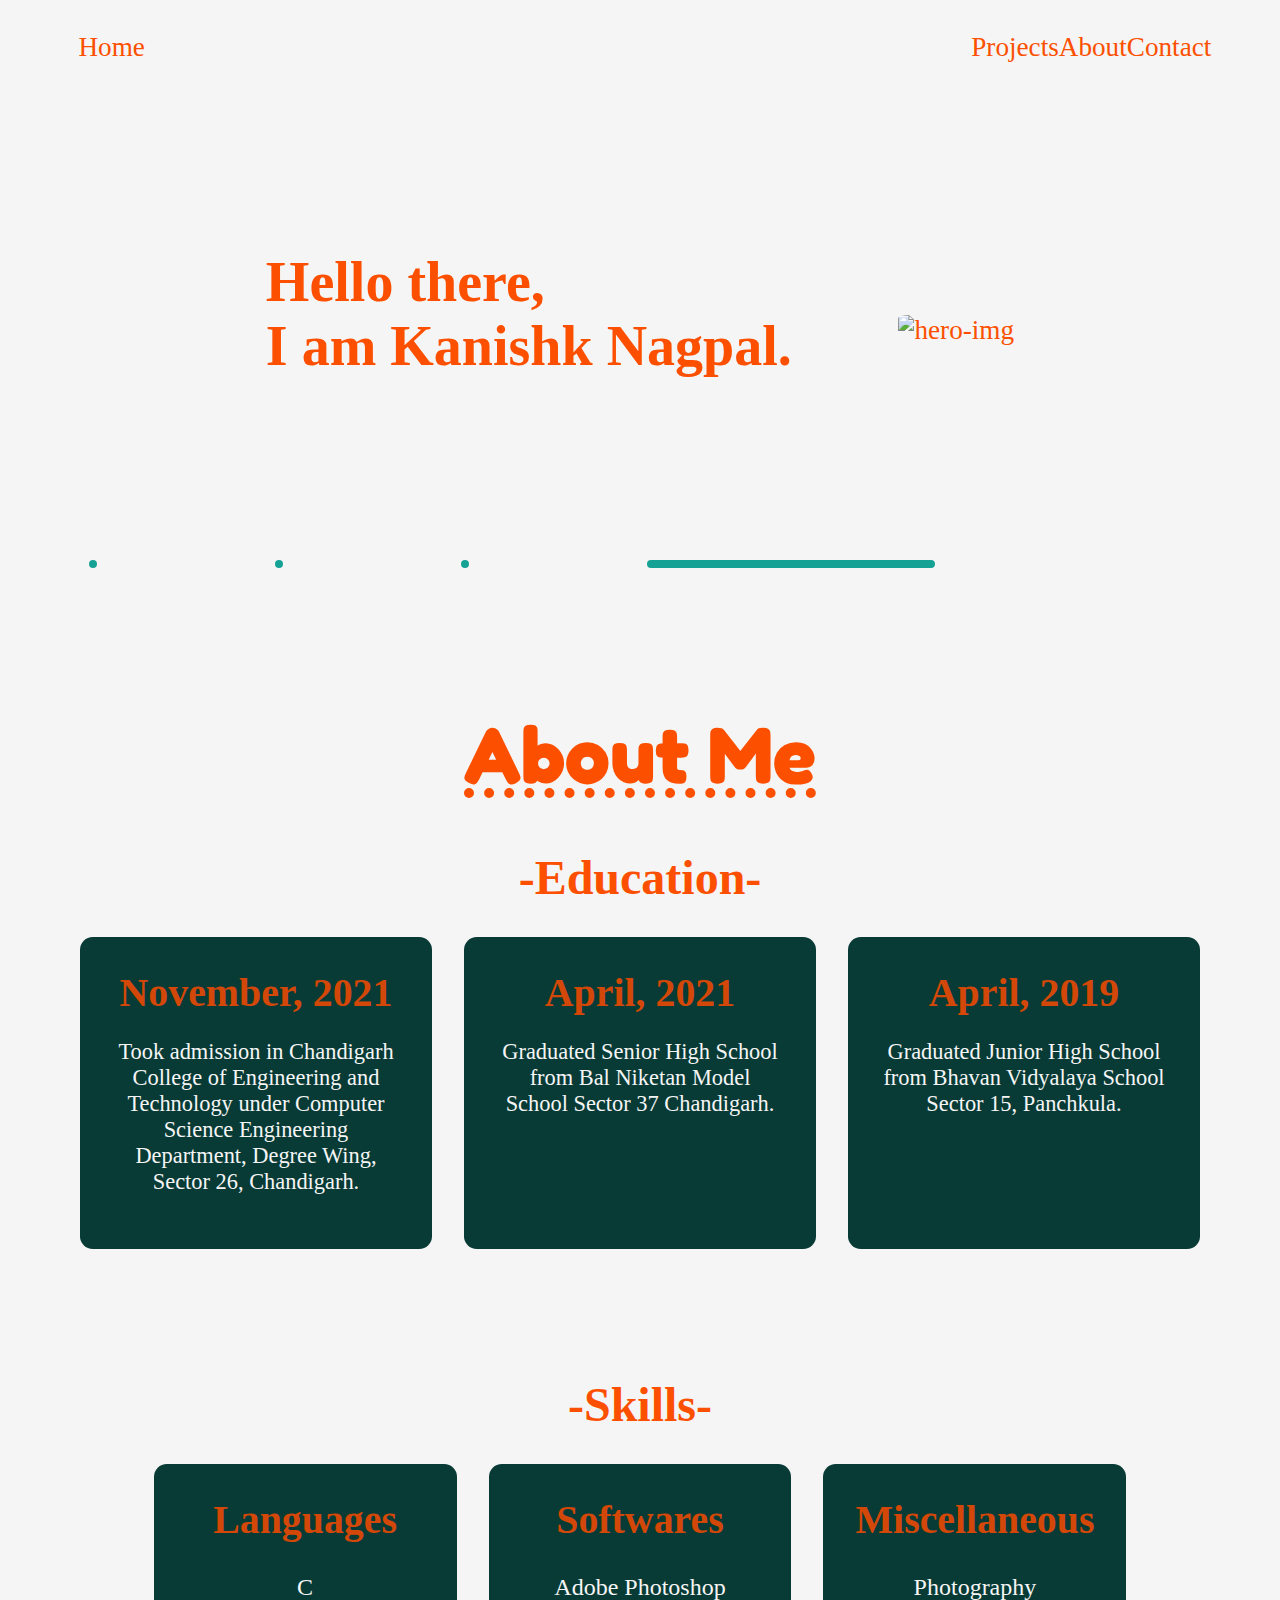
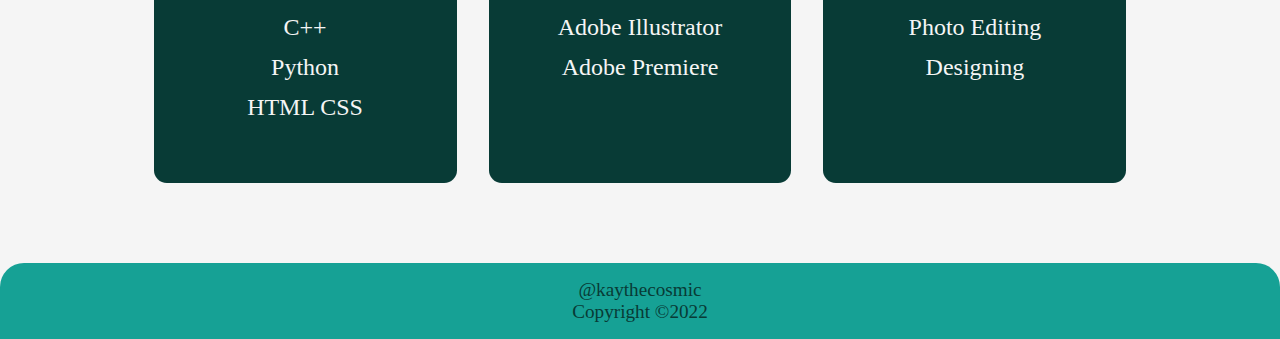
==== index.html @ 4a109745 "Aded an icon to the Tab" ====
<!DOCTYPE html>

<html>

<head>
    <meta charset="utf-8">
    <title>Home - Kanishk Nagpal</title>
    <link rel="stylesheet" href="CSS\style.css">
    <link rel="shortcut icon" type="x-icon" href="Media\iconIMG-01.png">

</head>

<body>
    <div class="wrapper">
        <header>
            <nav class="navbar">
                <div class="nav-header">
                    <a href="index.html" class="LogoName">Home</a>
                </div>
                <div class="nav-links">
                    <a href="https://github.com/kaythecosmic/cpp_projects" target="_blank" class="nav-link">Projects</a>
                    <a href="#nameSection" class="nav-link">About</a>
                    <a href="contact.html" target="_blank" class="nav-link">Contact</a>
                </div>
            </nav>
        </header>

        <main class="main-page">
            <div class="hero">
                <div class="hero-text hero-part">
                    <h2>Hello there,</h2>
                    <h1>I am Kanishk Nagpal.</h1>
                </div>

                <div class="hero-img hero-part">
                    <img src="../Media/Kanishk-1.jpg" alt="hero-img" class="hero-image">
                </div>
            </div>
            <br>
            <div class="divider">
                <hr class="div-hr-1">
                <hr class="div-hr-1">
                <hr class="div-hr-1">
                <hr class="div-hr-2">
            </div>

            <br><br><br><br>
            <section class="about">
                <div class="about-header">
                    <span>
                        <h1><a name="nameSection">About Me</a></h1>
                    </span>
                </div>

                <div class="skills about-section">
                    <h2 class="about-subhead">-Education-</h2>
                    <section class="edu-wrapper">

                        <div class="edu">
                            <h5>November, 2021</h5>
                            <p>Took admission in Chandigarh College of Engineering and Technology under Computer Science
                                Engineering Department, Degree Wing, Sector 26, Chandigarh. </p>
                        </div>


                        <div class="edu">
                            <h5>April, 2021</h5>
                            <p>Graduated Senior High School from Bal Niketan Model School Sector 37 Chandigarh. </p>
                        </div>



                        <div class="edu">
                            <h5>April, 2019</h5>
                            <p>Graduated Junior High School from Bhavan Vidyalaya School Sector 15, Panchkula.</p>
                        </div>


                    </section>
                </div>

                <div class="skills about-section">
                    <h2 class="about-subhead">-Skills-</h2>
                    <section class="skill-wrapper">

                        <div class="skill">
                            <h5>Languages</h5>
                            <ul>
                                <li>C
                                <li>C++
                                <li>Python
                                <li>HTML CSS
                            </ul>
                        </div>



                        <div class="skill">
                            <h5>Softwares</h5>
                            <ul>
                                <li>Adobe Photoshop
                                <li>Adobe Illustrator
                                <li>Adobe Premiere
                            </ul>
                        </div>



                        <div class="skill">
                            <h5>Miscellaneous</h5>
                            <ul>
                                <li>Photography
                                <li>Photo Editing
                                <li>Designing
                            </ul>
                        </div>


                    </section>
                </div>
            </section>
        </main>


        <footer class="page-footer">
            <div class="footer-center">
                <div class="col1">
                    <a href="https://www.instagram.com/kaythecosmic/" target="_blank">@kaythecosmic</a>
                </div>

                <div class="col2">
                    Copyright &copy;<span id="date">2022</span>
                </div>
            </div>
        </footer>
    </div>
</body>

</html>
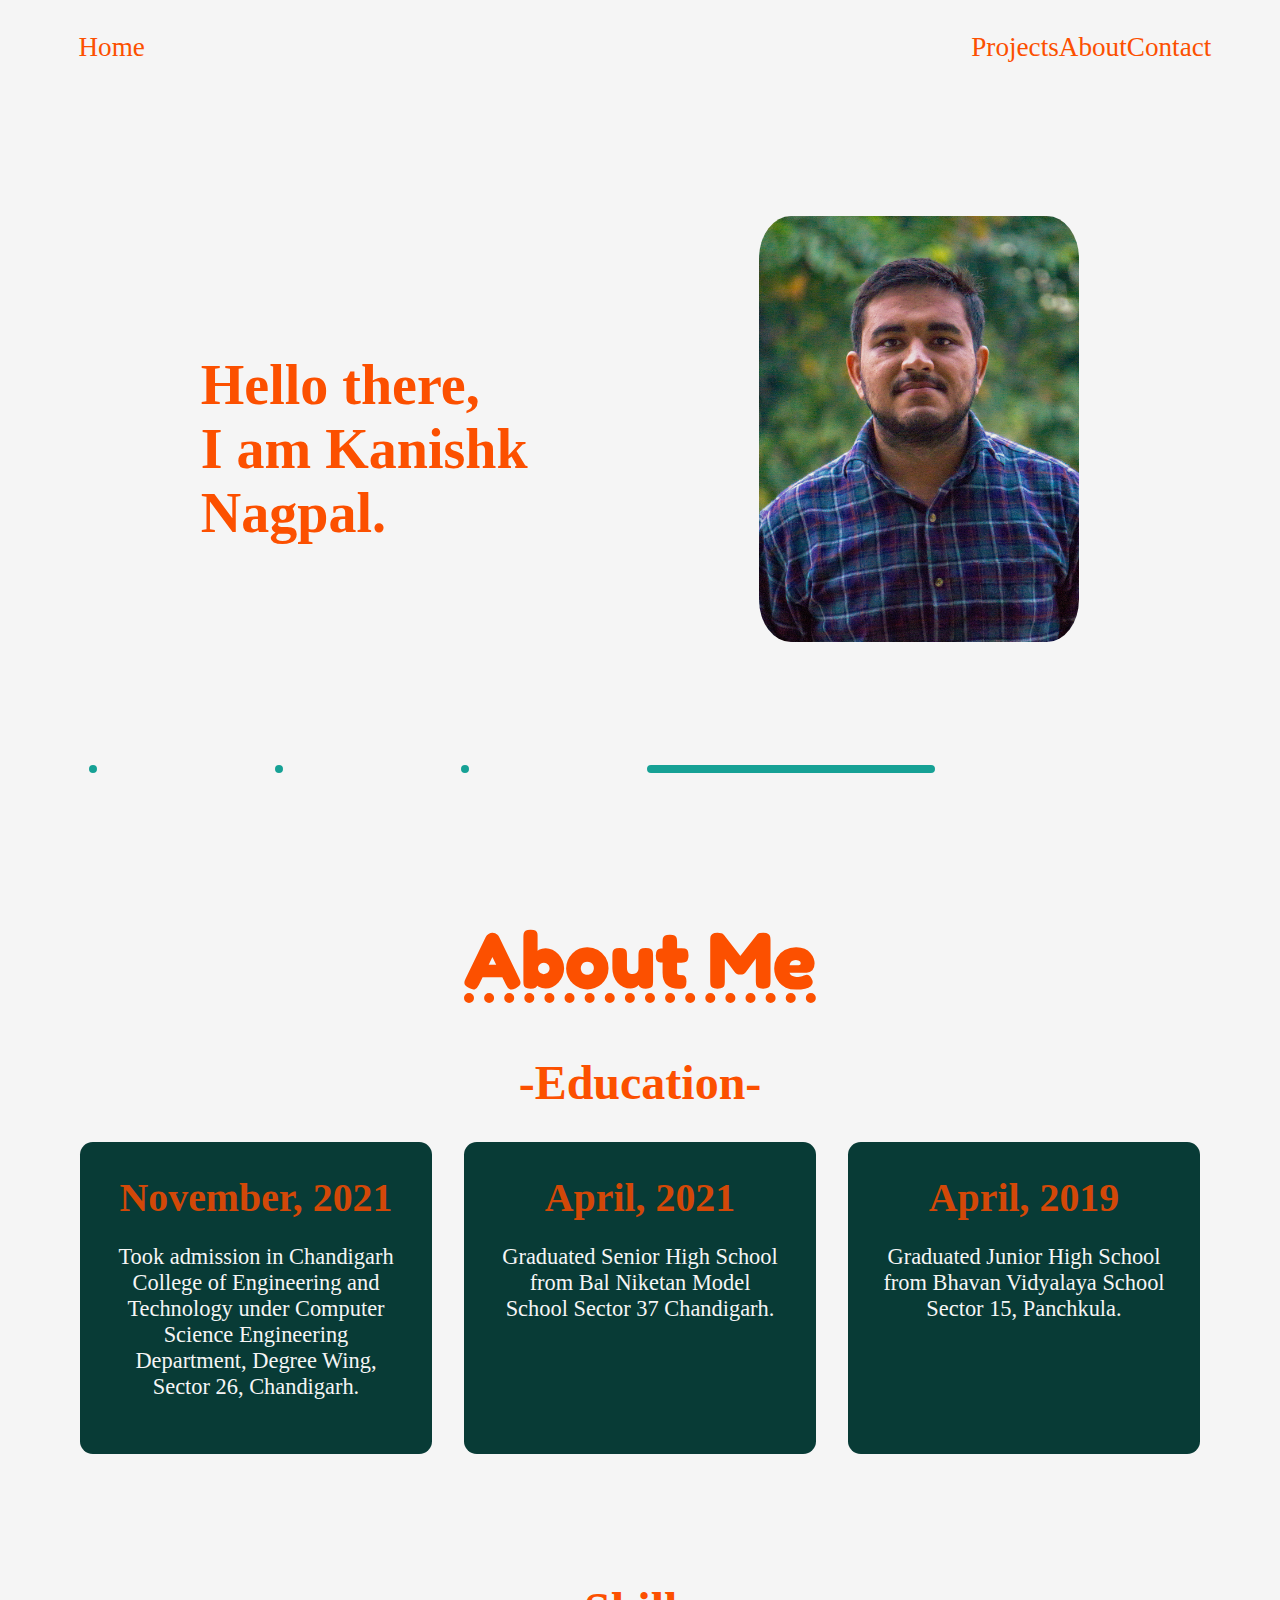
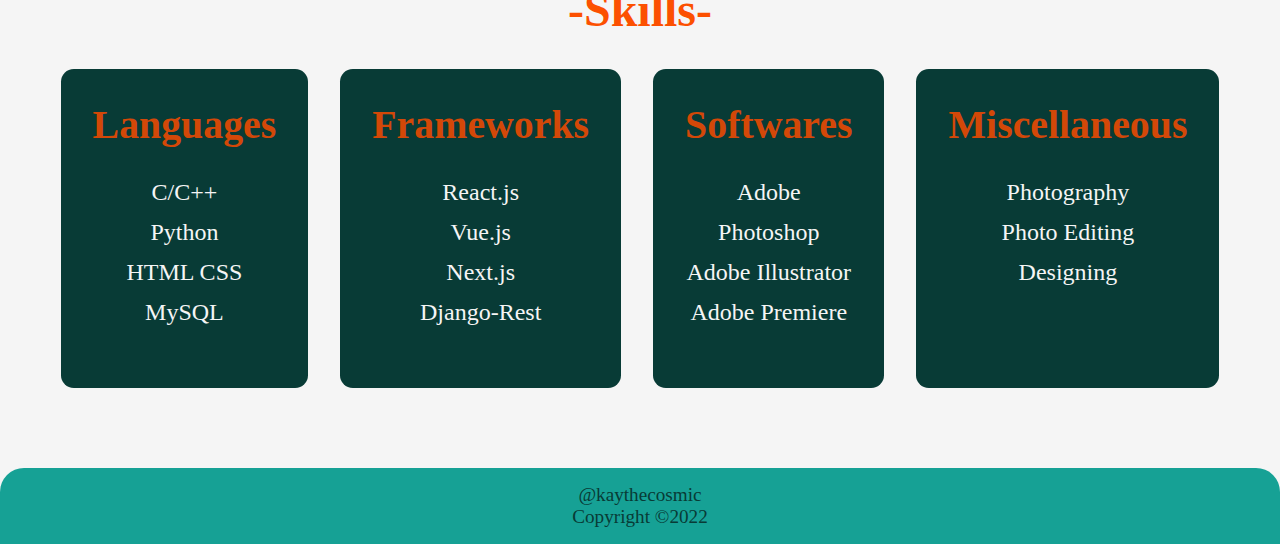
==== commit ddc05ec5: "added skills and updated projects link" ====
--- a/index.html
+++ b/index.html
@@ -6,7 +6,7 @@
     <meta charset="utf-8">
     <title>Home - Kanishk Nagpal</title>
     <link rel="stylesheet" href="CSS\style.css">
-    <link rel="shortcut icon" type="x-icon" href="Media\iconIMG-01.png">
+    <link rel="shortcut icon" type="x-icon" href="..\Media\iconIMG-01.png">
 
 </head>
 
@@ -18,7 +18,8 @@
                     <a href="index.html" class="LogoName">Home</a>
                 </div>
                 <div class="nav-links">
-                    <a href="https://github.com/kaythecosmic/cpp_projects" target="_blank" class="nav-link">Projects</a>
+                    <a href="https://github.com/kaythecosmic?tab=repositories" target="_blank"
+                        class="nav-link">Projects</a>
                     <a href="#nameSection" class="nav-link">About</a>
                     <a href="contact.html" target="_blank" class="nav-link">Contact</a>
                 </div>
@@ -86,10 +87,20 @@
                         <div class="skill">
                             <h5>Languages</h5>
                             <ul>
-                                <li>C
-                                <li>C++
+                                <li>C/C++
                                 <li>Python
                                 <li>HTML CSS
+                                <li>MySQL
+                            </ul>
+                        </div>
+
+                        <div class="skill">
+                            <h5>Frameworks</h5>
+                            <ul>
+                                <li>React.js
+                                <li>Vue.js
+                                <li>Next.js
+                                <li>Django-Rest
                             </ul>
                         </div>
 
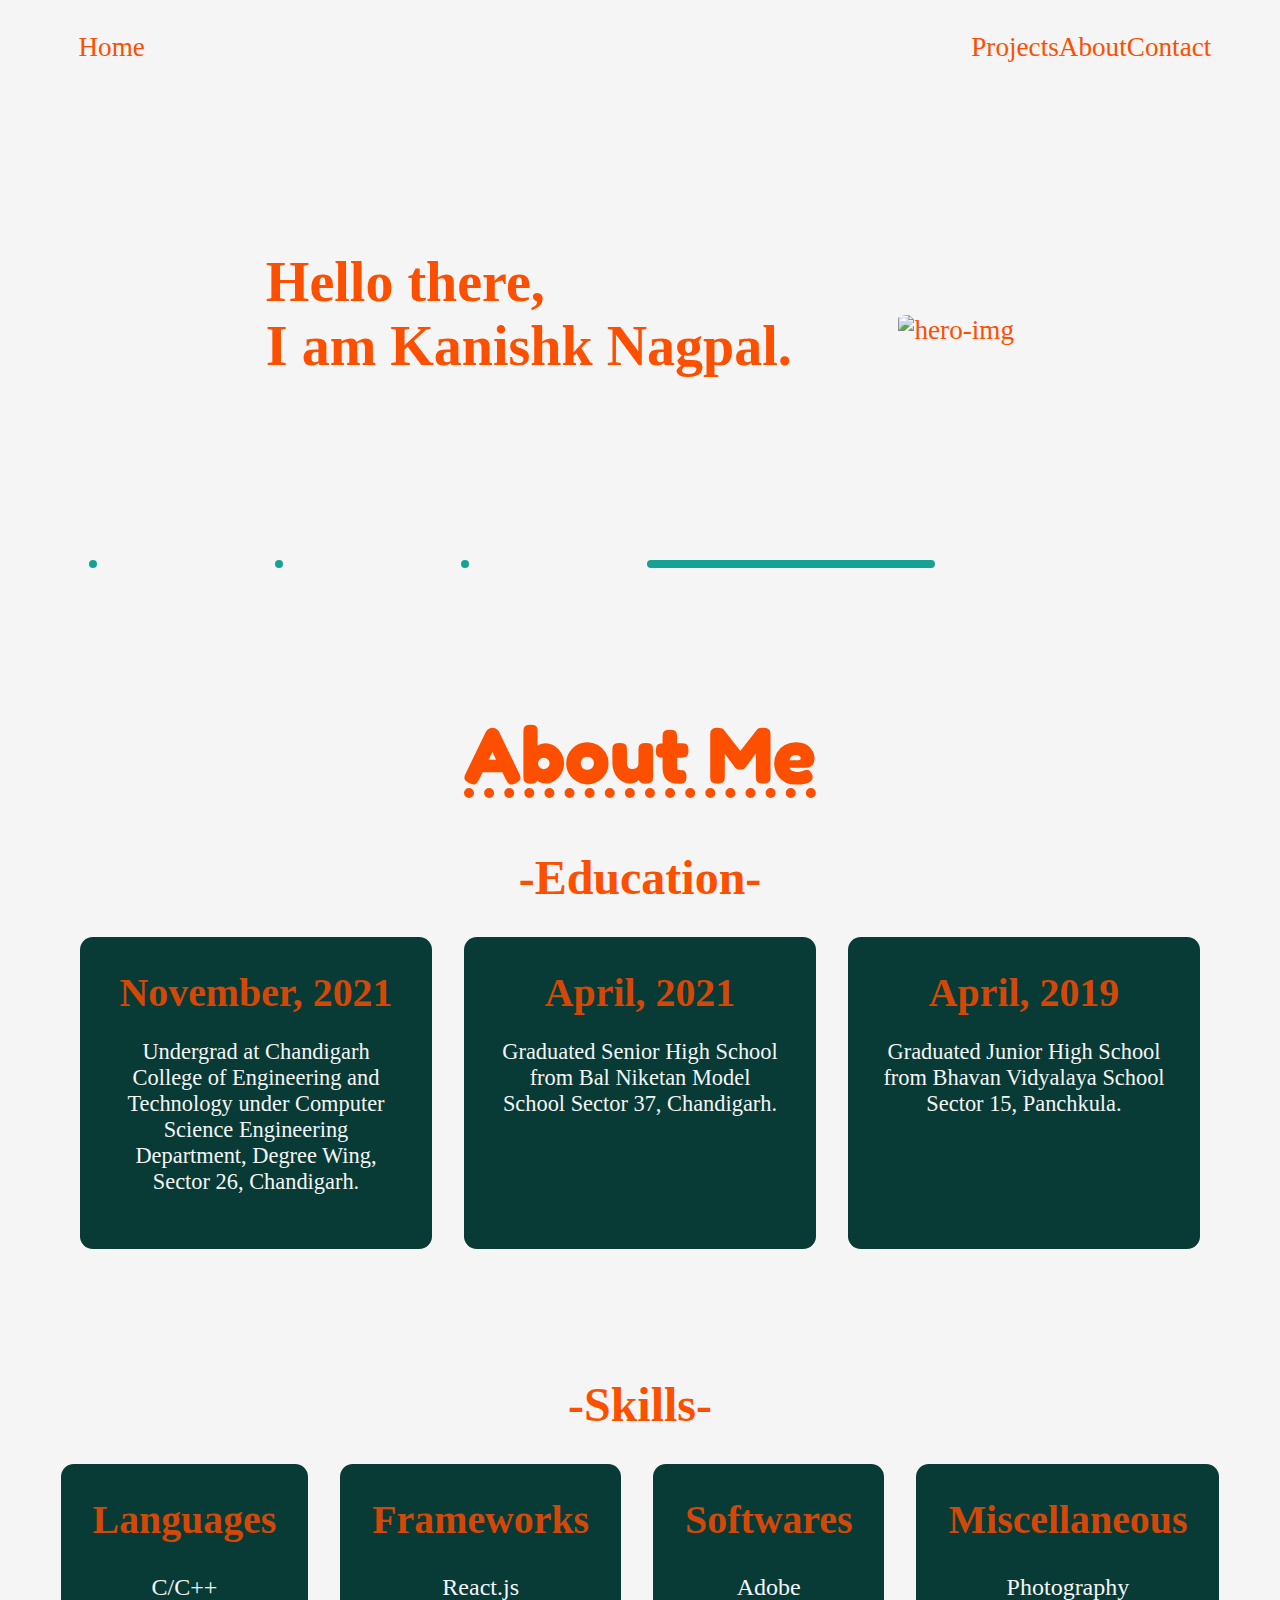
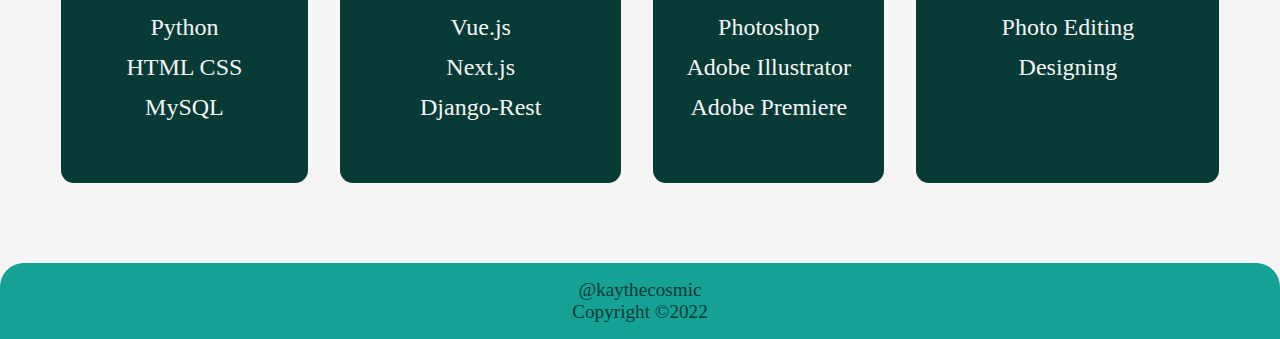
==== commit 53848c19: "jumbotron image and college text" ====
--- a/index.html
+++ b/index.html
@@ -34,7 +34,7 @@
                 </div>
 
                 <div class="hero-img hero-part">
-                    <img src="../Media/Kanishk-1.jpg" alt="hero-img" class="hero-image">
+                    <img src="./Media/Kanishk-1.JPG" alt="hero-img" class="hero-image">
                 </div>
             </div>
             <br>
@@ -59,14 +59,14 @@
 
                         <div class="edu">
                             <h5>November, 2021</h5>
-                            <p>Took admission in Chandigarh College of Engineering and Technology under Computer Science
+                            <p>Undergrad at Chandigarh College of Engineering and Technology under Computer Science
                                 Engineering Department, Degree Wing, Sector 26, Chandigarh. </p>
                         </div>
 
 
                         <div class="edu">
                             <h5>April, 2021</h5>
-                            <p>Graduated Senior High School from Bal Niketan Model School Sector 37 Chandigarh. </p>
+                            <p>Graduated Senior High School from Bal Niketan Model School Sector 37, Chandigarh. </p>
                         </div>
 
 
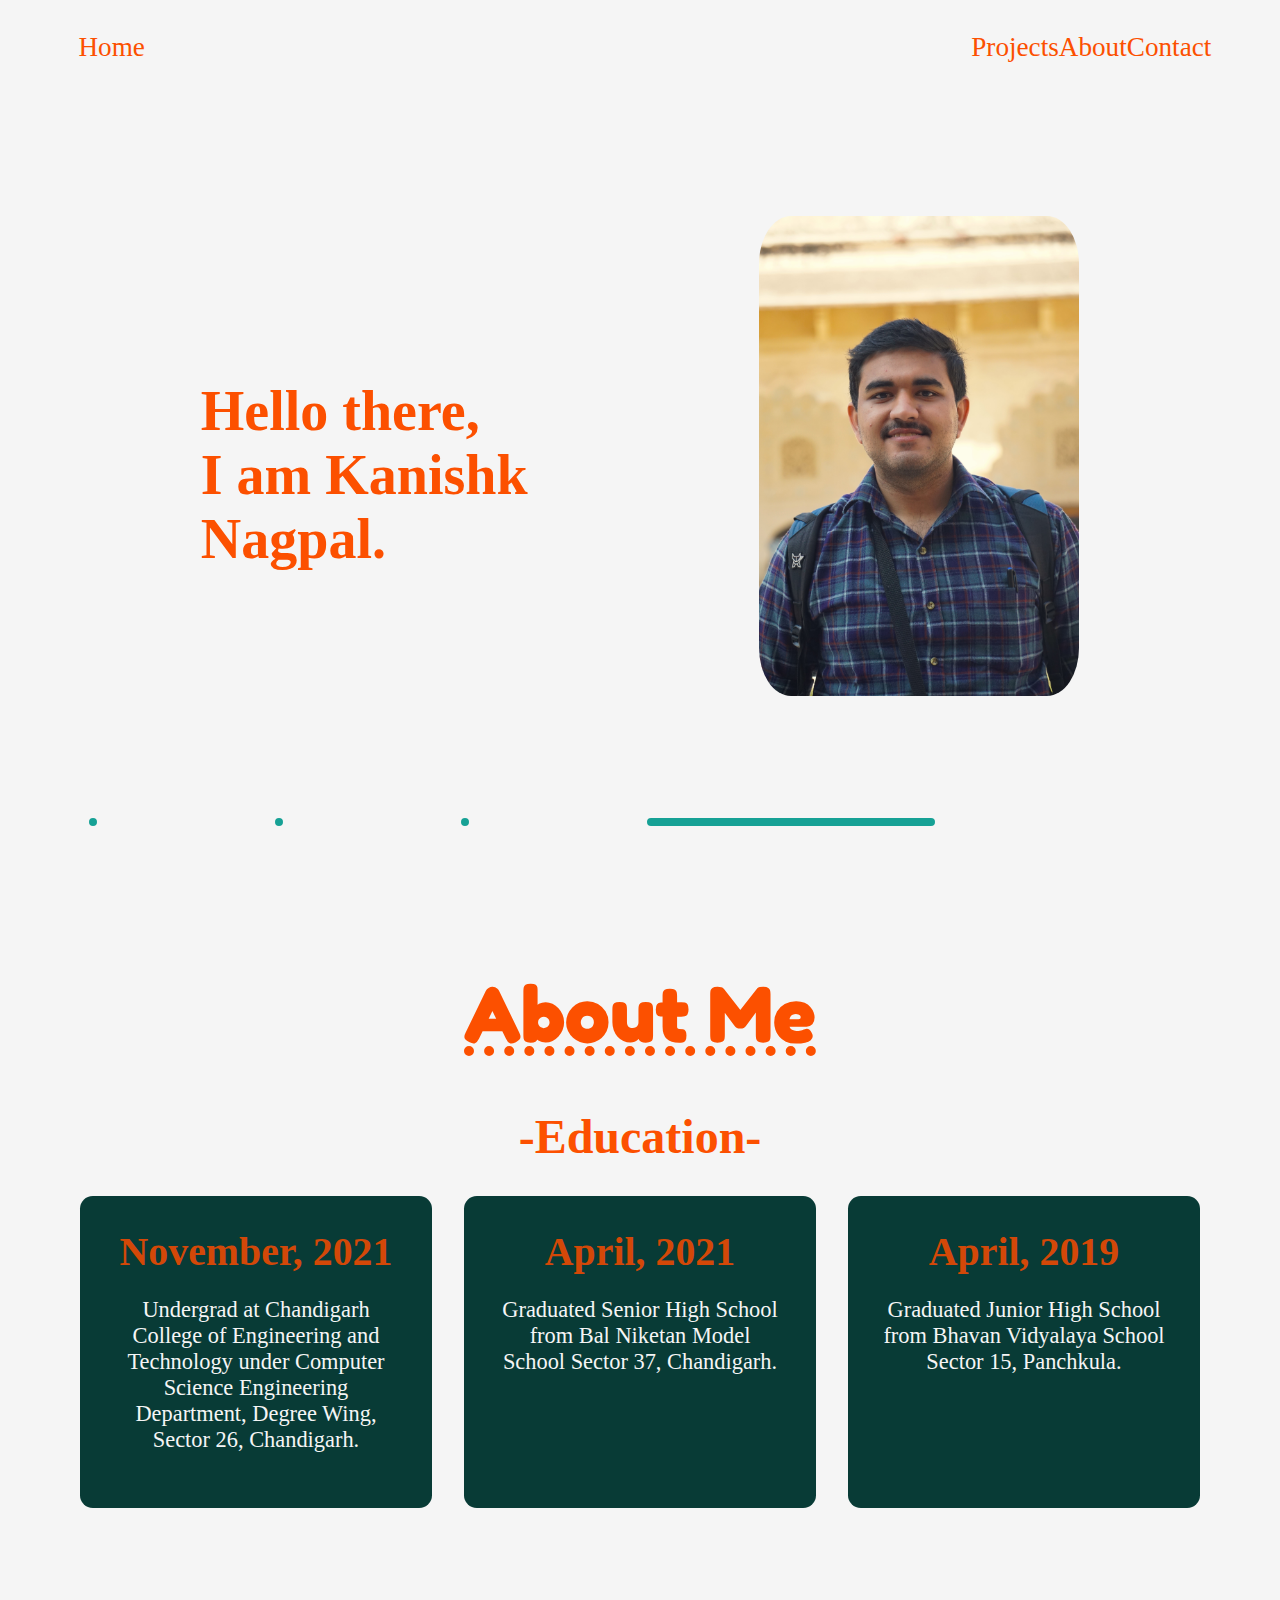
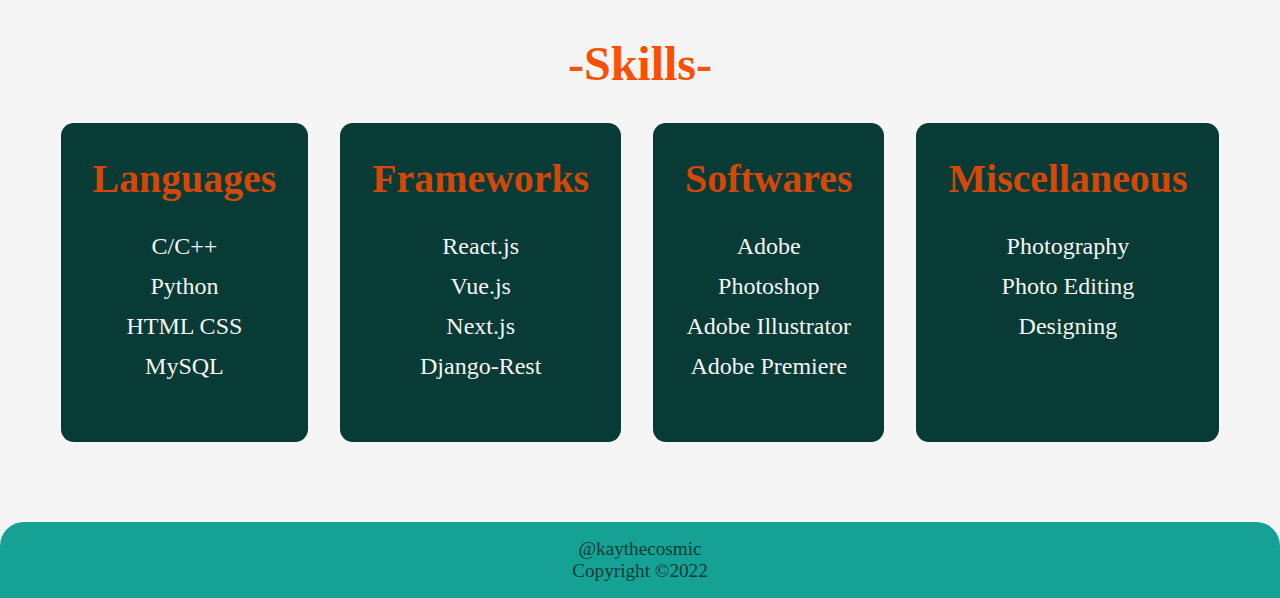
==== commit b35f272b: "fixed image" ====
--- a/index.html
+++ b/index.html
@@ -34,7 +34,7 @@
                 </div>
 
                 <div class="hero-img hero-part">
-                    <img src="./Media/Kanishk-1.JPG" alt="hero-img" class="hero-image">
+                    <img src="./Media/Kanishk-1.jpg" alt="hero-img" class="hero-image">
                 </div>
             </div>
             <br>
